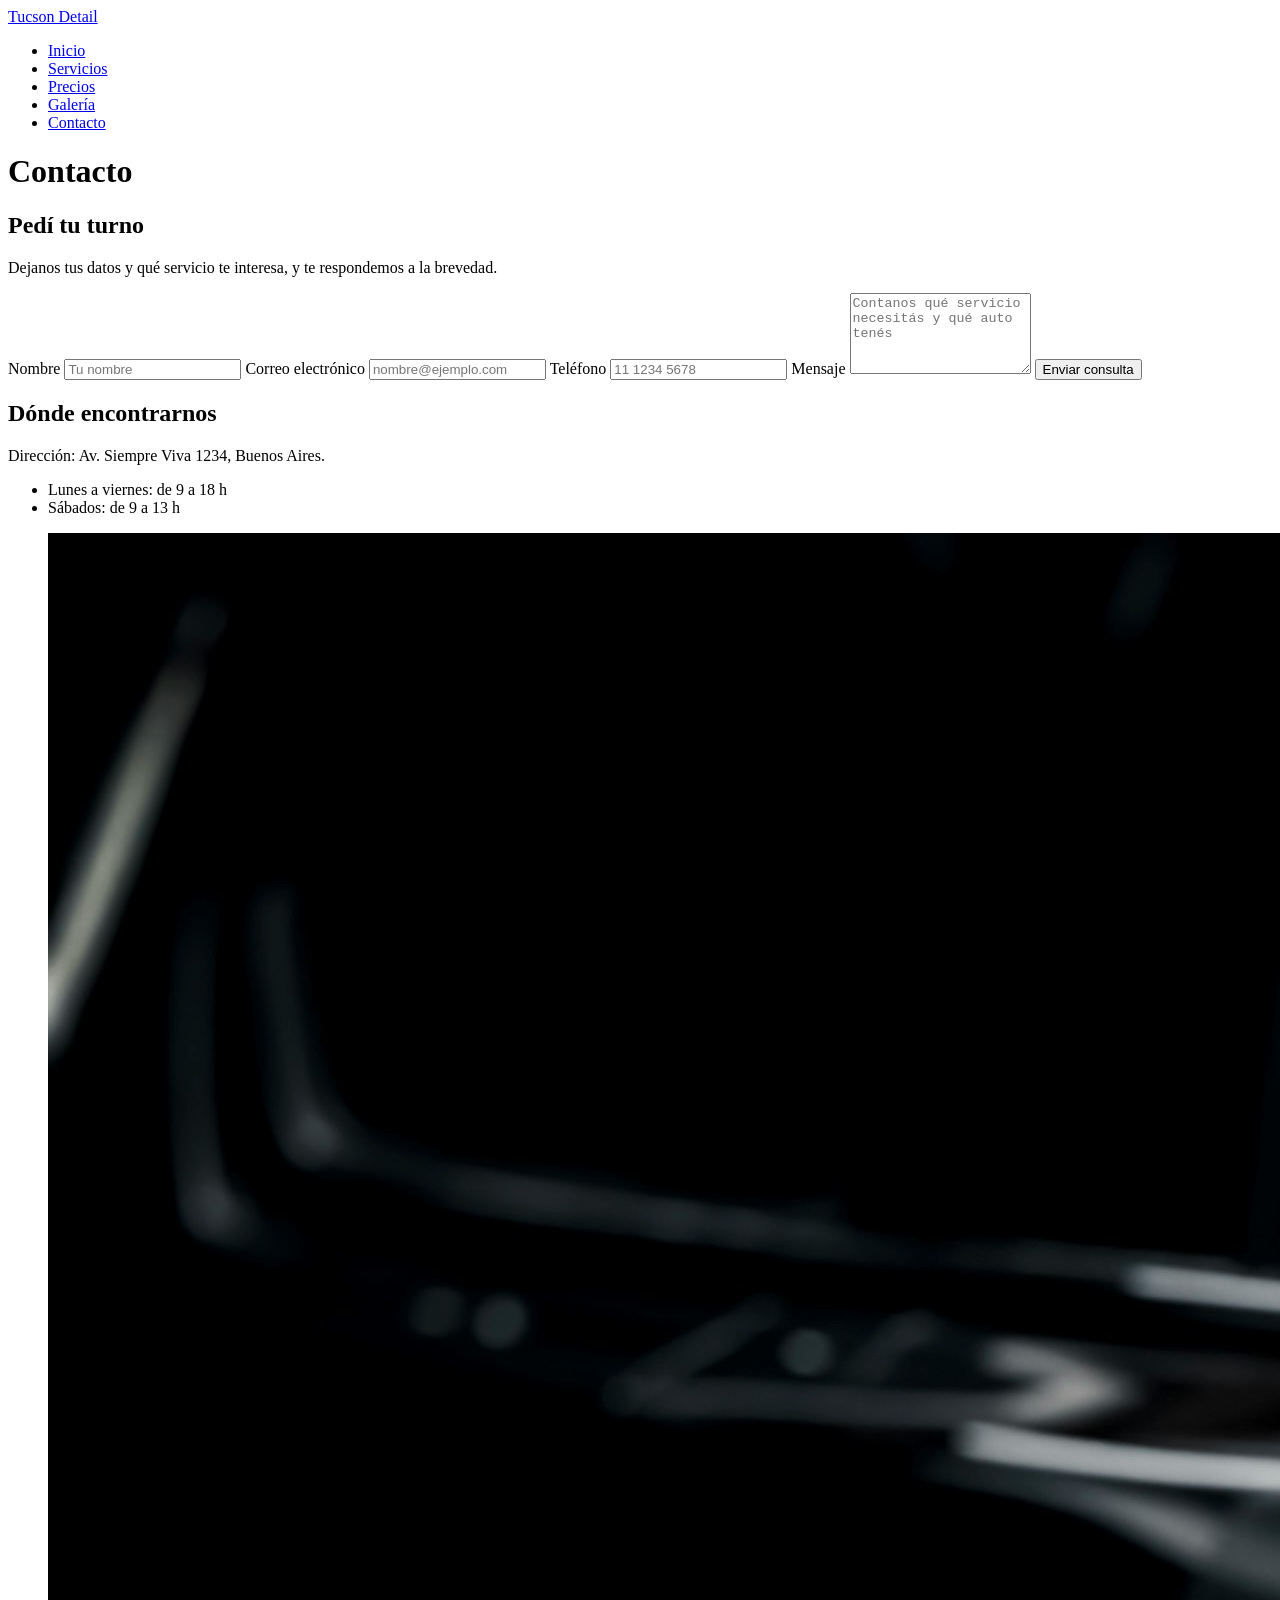
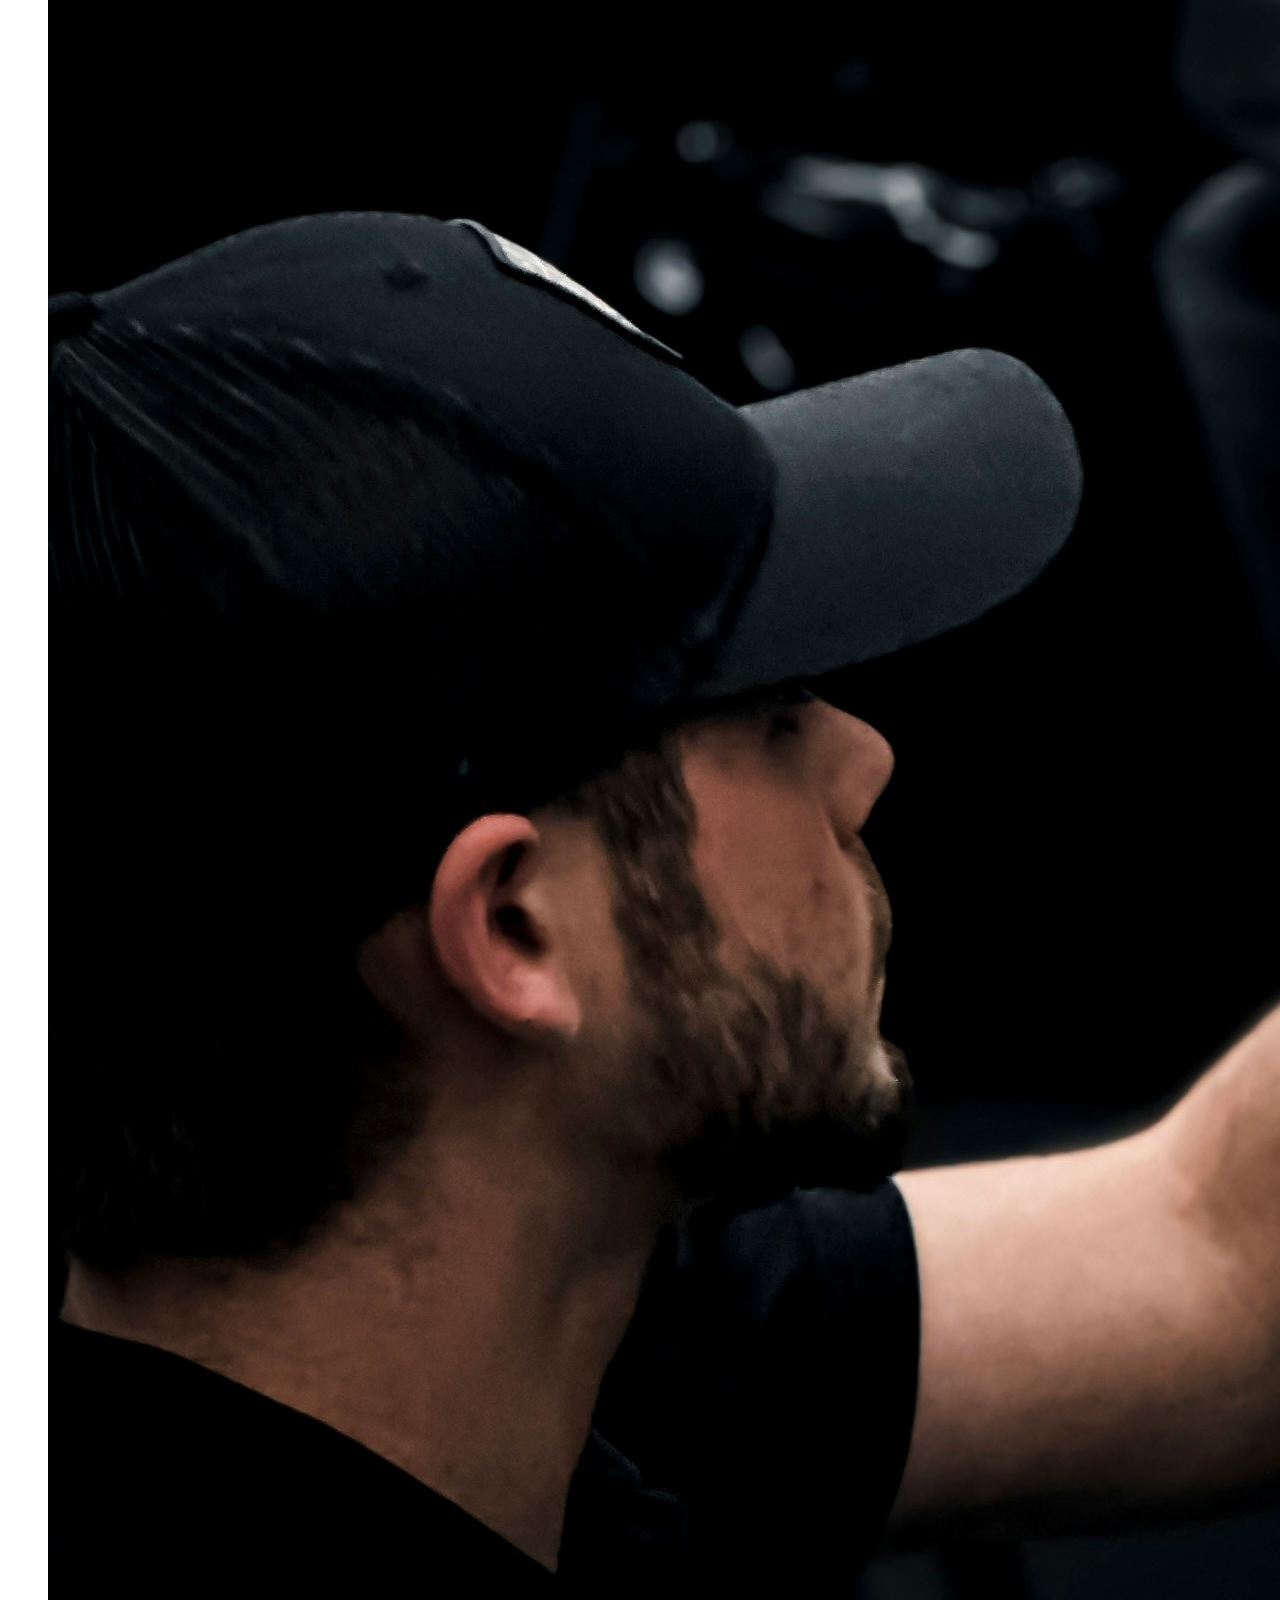
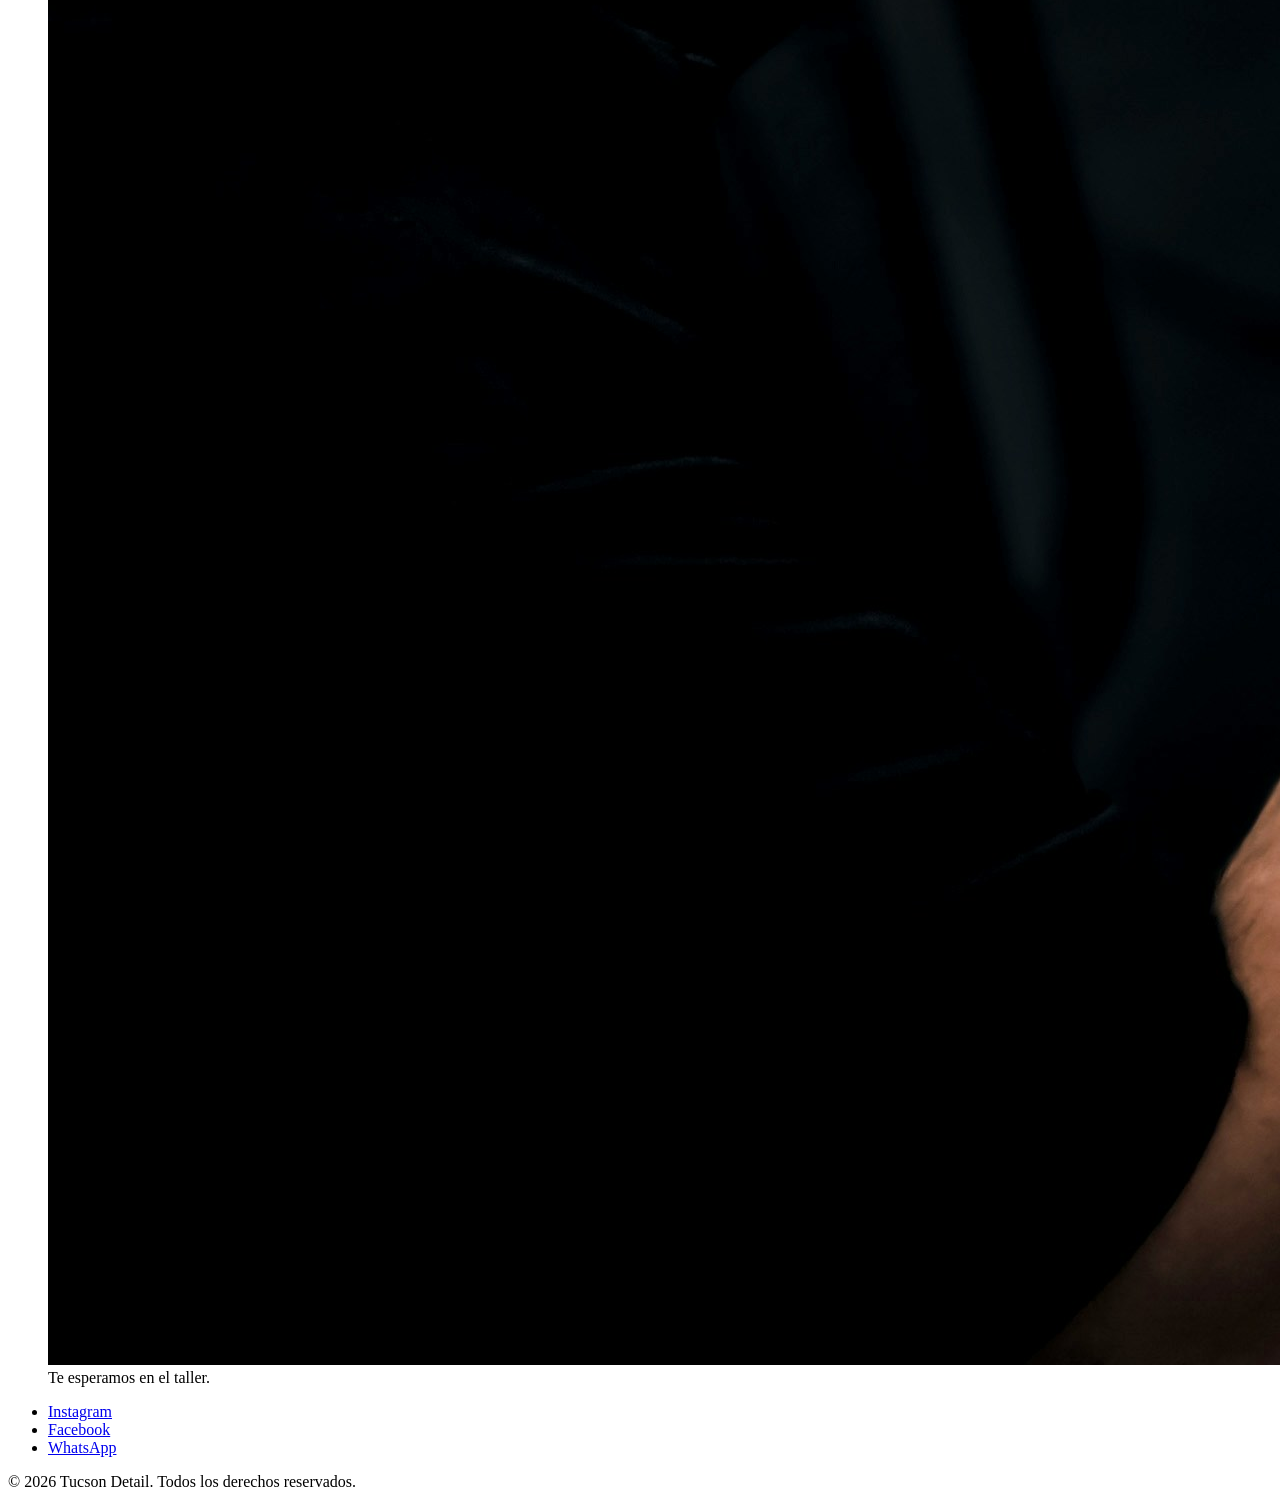
==== pages/contacto.html @ 4cf197ab "Add files via upload 1° PRE ENTREGA MODULO 1" ====
<!DOCTYPE html>
<html lang="es">
<head>
    <meta charset="UTF-8">
    <meta name="viewport" content="width=device-width, initial-scale=1.0">
    <!-- Titulo -->
    <title>Tucson Detail | Contacto</title>
</head>
<body>
    <!-- Encabezado -->
    <header>
        <a href="../index.html">Tucson Detail</a>
        <nav>
            <ul>
                <li>
                    <a href="../index.html">Inicio</a>
                </li>
                <li>
                    <a href="./servicios.html">Servicios</a>
                </li>
                <li>
                    <a href="./precios.html">Precios</a>
                </li>
                <li>
                    <a href="./galeria.html">Galería</a>
                </li>
                <li>
                    <a href="./contacto.html">Contacto</a>
                </li>
            </ul>
        </nav>
    </header>
    <!-- Cuerpo Principal -->
    <main>
        <h1>Contacto</h1>
        <section>
            <h2>Pedí tu turno</h2>
            <p>Dejanos tus datos y qué servicio te interesa, y te respondemos a la brevedad.</p>
            <form action="#" method="post">
                <label for="nombre">Nombre</label>
                <input type="text" id="nombre" name="nombre" placeholder="Tu nombre" required>

                <label for="email">Correo electrónico</label>
                <input type="email" id="email" name="email" placeholder="nombre@ejemplo.com" required>

                <label for="telefono">Teléfono</label>
                <input type="tel" id="telefono" name="telefono" placeholder="11 1234 5678">

                <label for="mensaje">Mensaje</label>
                <textarea id="mensaje" name="mensaje" rows="5" placeholder="Contanos qué servicio necesitás y qué auto tenés" required></textarea>

                <input type="submit" value="Enviar consulta">
            </form>
        </section>
        <section>
            <h2>Dónde encontrarnos</h2>
            <p>Dirección: Av. Siempre Viva 1234, Buenos Aires.</p>
            <ul>
                <li>Lunes a viernes: de 9 a 18 h</li>
                <li>Sábados: de 9 a 13 h</li>
            </ul>
            <figure>
                <img src="../assets/pulido.jpg" alt="Proceso de pulido camioneta negra">
                <figcaption>Te esperamos en el taller.</figcaption>
            </figure>
        </section>
    </main>
    <!-- Pie -->
    <footer>
        <ul>
            <li>
                <a href="https://www.instagram.com/" target="_blank">Instagram</a>
            </li>
            <li>
                <a href="https://www.facebook.com/" target="_blank">Facebook</a>
            </li>
            <li>
                <a href="https://web.whatsapp.com/" target="_blank">WhatsApp</a>
            </li>
        </ul>
        <p>&copy; 2026 Tucson Detail. Todos los derechos reservados.</p>
    </footer>
</body>
</html>
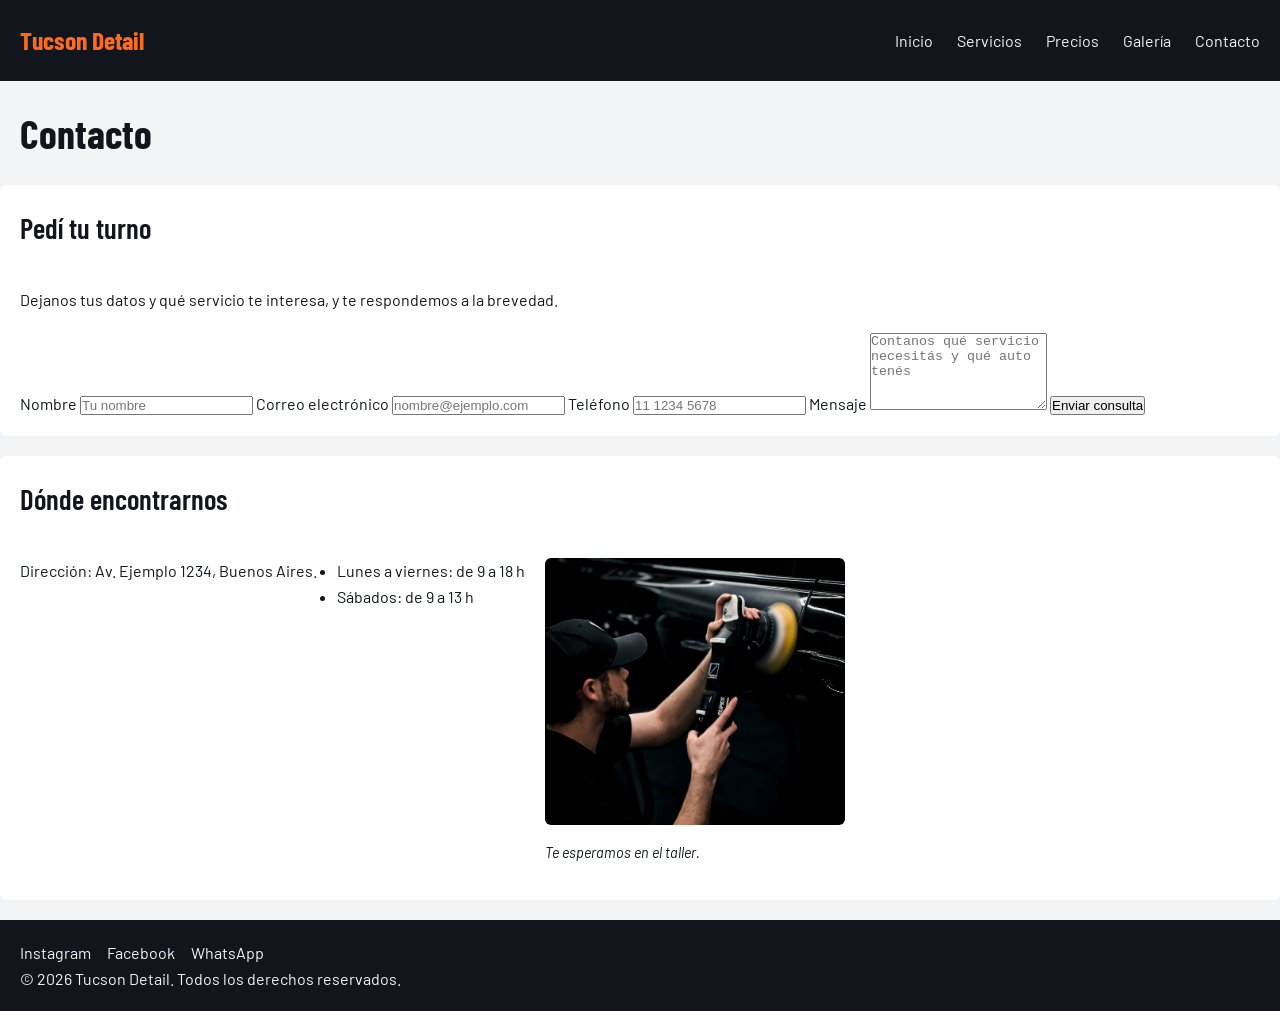
==== commit daca2431: "Add files via upload Pre-entrega Módulo 3: navbar y layout con Flexbox" ====
--- a/pages/contacto.html
+++ b/pages/contacto.html
@@ -5,80 +5,86 @@
     <meta name="viewport" content="width=device-width, initial-scale=1.0">
     <!-- Titulo -->
     <title>Tucson Detail | Contacto</title>
+    <!-- Fuentes de Google Fonts -->
+    <link rel="preconnect" href="https://fonts.googleapis.com">
+    <link rel="preconnect" href="https://fonts.gstatic.com" crossorigin>
+    <link href="https://fonts.googleapis.com/css2?family=Barlow+Condensed:wght@600;700&family=Barlow:wght@400;600&display=swap" rel="stylesheet">
+    <!-- Estilos -->
+    <link rel="stylesheet" href="../styles/styles.css">
 </head>
 <body>
     <!-- Encabezado -->
-    <header>
-        <a href="../index.html">Tucson Detail</a>
-        <nav>
-            <ul>
-                <li>
-                    <a href="../index.html">Inicio</a>
+    <header class="header">
+        <a class="logo" href="../index.html">Tucson Detail</a>
+        <nav class="nav">
+            <ul class="menu">
+                <li class="menu-item">
+                    <a class="menu-link" href="../index.html">Inicio</a>
                 </li>
-                <li>
-                    <a href="./servicios.html">Servicios</a>
+                <li class="menu-item">
+                    <a class="menu-link" href="./servicios.html">Servicios</a>
                 </li>
-                <li>
-                    <a href="./precios.html">Precios</a>
+                <li class="menu-item">
+                    <a class="menu-link" href="./precios.html">Precios</a>
                 </li>
-                <li>
-                    <a href="./galeria.html">Galería</a>
+                <li class="menu-item">
+                    <a class="menu-link" href="./galeria.html">Galería</a>
                 </li>
-                <li>
-                    <a href="./contacto.html">Contacto</a>
+                <li class="menu-item">
+                    <a class="menu-link" href="./contacto.html">Contacto</a>
                 </li>
             </ul>
         </nav>
     </header>
     <!-- Cuerpo Principal -->
     <main>
-        <h1>Contacto</h1>
-        <section>
-            <h2>Pedí tu turno</h2>
+        <h1 class="titulo-principal">Contacto</h1>
+        <section class="seccion">
+            <h2 class="titulo-seccion">Pedí tu turno</h2>
             <p>Dejanos tus datos y qué servicio te interesa, y te respondemos a la brevedad.</p>
-            <form action="#" method="post">
+            <form class="formulario" action="#" method="post">
                 <label for="nombre">Nombre</label>
-                <input type="text" id="nombre" name="nombre" placeholder="Tu nombre" required>
+                <input class="campo" type="text" id="nombre" name="nombre" placeholder="Tu nombre" required>
 
                 <label for="email">Correo electrónico</label>
-                <input type="email" id="email" name="email" placeholder="nombre@ejemplo.com" required>
+                <input class="campo" type="email" id="email" name="email" placeholder="nombre@ejemplo.com" required>
 
                 <label for="telefono">Teléfono</label>
-                <input type="tel" id="telefono" name="telefono" placeholder="11 1234 5678">
+                <input class="campo" type="tel" id="telefono" name="telefono" placeholder="11 1234 5678">
 
                 <label for="mensaje">Mensaje</label>
-                <textarea id="mensaje" name="mensaje" rows="5" placeholder="Contanos qué servicio necesitás y qué auto tenés" required></textarea>
+                <textarea class="campo" id="mensaje" name="mensaje" rows="5" placeholder="Contanos qué servicio necesitás y qué auto tenés" required></textarea>
 
-                <input type="submit" value="Enviar consulta">
+                <input class="boton" type="submit" value="Enviar consulta">
             </form>
         </section>
-        <section>
-            <h2>Dónde encontrarnos</h2>
-            <p>Dirección: Av. Siempre Viva 1234, Buenos Aires.</p>
-            <ul>
+        <section class="seccion">
+            <h2 class="titulo-seccion">Dónde encontrarnos</h2>
+            <p>Dirección: Av. Ejemplo 1234, Buenos Aires.</p>
+            <ul class="lista">
                 <li>Lunes a viernes: de 9 a 18 h</li>
                 <li>Sábados: de 9 a 13 h</li>
             </ul>
-            <figure>
+            <figure class="figura">
                 <img src="../assets/pulido.jpg" alt="Proceso de pulido camioneta negra">
                 <figcaption>Te esperamos en el taller.</figcaption>
             </figure>
         </section>
     </main>
     <!-- Pie -->
-    <footer>
-        <ul>
-            <li>
-                <a href="https://www.instagram.com/" target="_blank">Instagram</a>
+    <footer class="footer">
+        <ul class="redes">
+            <li class="red-item">
+                <a class="red-enlace" href="https://www.instagram.com/" target="_blank">Instagram</a>
             </li>
-            <li>
-                <a href="https://www.facebook.com/" target="_blank">Facebook</a>
+            <li class="red-item">
+                <a class="red-enlace" href="https://www.facebook.com/" target="_blank">Facebook</a>
             </li>
-            <li>
-                <a href="https://web.whatsapp.com/" target="_blank">WhatsApp</a>
+            <li class="red-item">
+                <a class="red-enlace" href="https://web.whatsapp.com/" target="_blank">WhatsApp</a>
             </li>
         </ul>
-        <p>&copy; 2026 Tucson Detail. Todos los derechos reservados.</p>
+        <p class="copyright">&copy; 2026 Tucson Detail. Todos los derechos reservados.</p>
     </footer>
 </body>
 </html>
--- a/styles/styles.css
+++ b/styles/styles.css
@@ -0,0 +1,181 @@
+/* ==========================================================
+   TUCSON DETAIL · styles.css (versión básica)
+   ========================================================== */
+
+
+/* ---------- 1. RESET Y VARIABLES ---------- */
+
+* {
+    margin: 0;
+    padding: 0;
+    box-sizing: border-box;
+}
+
+:root {
+    /* Paleta de colores */
+    --color-primario: #12161c;
+    --color-secundario: #2c4a63;
+    --color-acento: #ff6b1a;
+    --color-fondo: #f2f4f6;
+    --color-superficie: #ffffff;
+    --color-texto: #12161c;
+    --color-texto-claro: #f2f4f6;
+
+    /* Tipografías */
+    --fuente-titulos: 'Barlow Condensed', 'Arial Narrow', sans-serif;
+    --fuente-cuerpo: 'Barlow', Arial, sans-serif;
+}
+
+
+/* ---------- 2. BASE Y TIPOGRAFÍA ---------- */
+
+body {
+    font-family: var(--fuente-cuerpo);
+    font-weight: 400;
+    font-size: 1rem;
+    line-height: 1.6;
+    color: var(--color-texto);
+    background-color: var(--color-fondo);
+}
+
+h1,
+h2,
+h3 {
+    font-family: var(--fuente-titulos);
+}
+
+h1 {
+    font-size: 2.5rem;
+    font-weight: 700;
+}
+
+h2 {
+    font-size: 1.8rem;
+    font-weight: 600;
+}
+
+h3 {
+    font-size: 1.4rem;
+    font-weight: 600;
+}
+
+a {
+    color: inherit;
+    text-decoration: none;
+}
+
+img {
+    max-width: 100%;
+    height: auto;
+}
+
+
+/* ---------- 3. HEADER Y NAVEGACIÓN ---------- */
+
+.header {
+    padding: 1.25rem;
+    display: flex;
+    justify-content: space-between;
+    align-items: center;
+    background-color: var(--color-primario);
+    color: var(--color-texto-claro);
+}
+
+.logo {
+    font-family: var(--fuente-titulos);
+    font-size: 1.6rem;
+    font-weight: 700;
+    color: var(--color-acento);
+}
+
+.menu {
+    list-style: none;
+    display: flex;
+    gap: 1.5rem;
+}
+
+
+/* ---------- 4. CONTENIDO PRINCIPAL ---------- */
+
+.titulo-principal {
+    padding: 1.25rem;
+}
+
+.hero {
+    padding: 1.25rem;
+    background-color: var(--color-secundario);
+    color: var(--color-texto-claro);
+    text-align: center;
+}
+
+.seccion {
+    display: flex;
+    flex-wrap: wrap;
+    gap: 1.25rem;
+    padding: 1.25rem;
+    margin-bottom: 1.25rem;
+    background-color: var(--color-superficie);
+    border-radius: 6px;
+}
+
+.titulo-seccion {
+    flex-basis: 100%;
+    margin-bottom: 1rem;
+}
+
+.tarjeta {
+    flex: 1 1 300px;
+    padding: 1.25rem;
+    border-radius: 6px;
+    background-color: var(--color-fondo);
+}
+
+.tarjeta-ancha {
+    flex-basis: 100%;
+}
+
+
+/* ---------- 5. IMÁGENES ---------- */
+
+.figura {
+    display: flex;
+    flex-wrap: wrap;
+    gap: 1rem;
+    margin-bottom: 1rem;
+}
+
+.figura img {
+    width: 300px;
+    height: 267px;
+    object-fit: cover;
+    border-radius: 6px;
+}
+
+.figura figcaption {
+    flex-basis: 100%;
+    font-size: 0.9rem;
+    font-style: italic;
+}
+
+.figura-centrada {
+    justify-content: center;
+}
+
+.figura-centrada figcaption {
+    text-align: center;
+}
+
+
+/* ---------- 6. FOOTER ---------- */
+
+.footer {
+    padding: 1.25rem;
+    background-color: var(--color-primario);
+    color: var(--color-texto-claro);
+}
+
+.redes {
+    display: flex;
+    gap: 1rem;
+    list-style: none;
+}
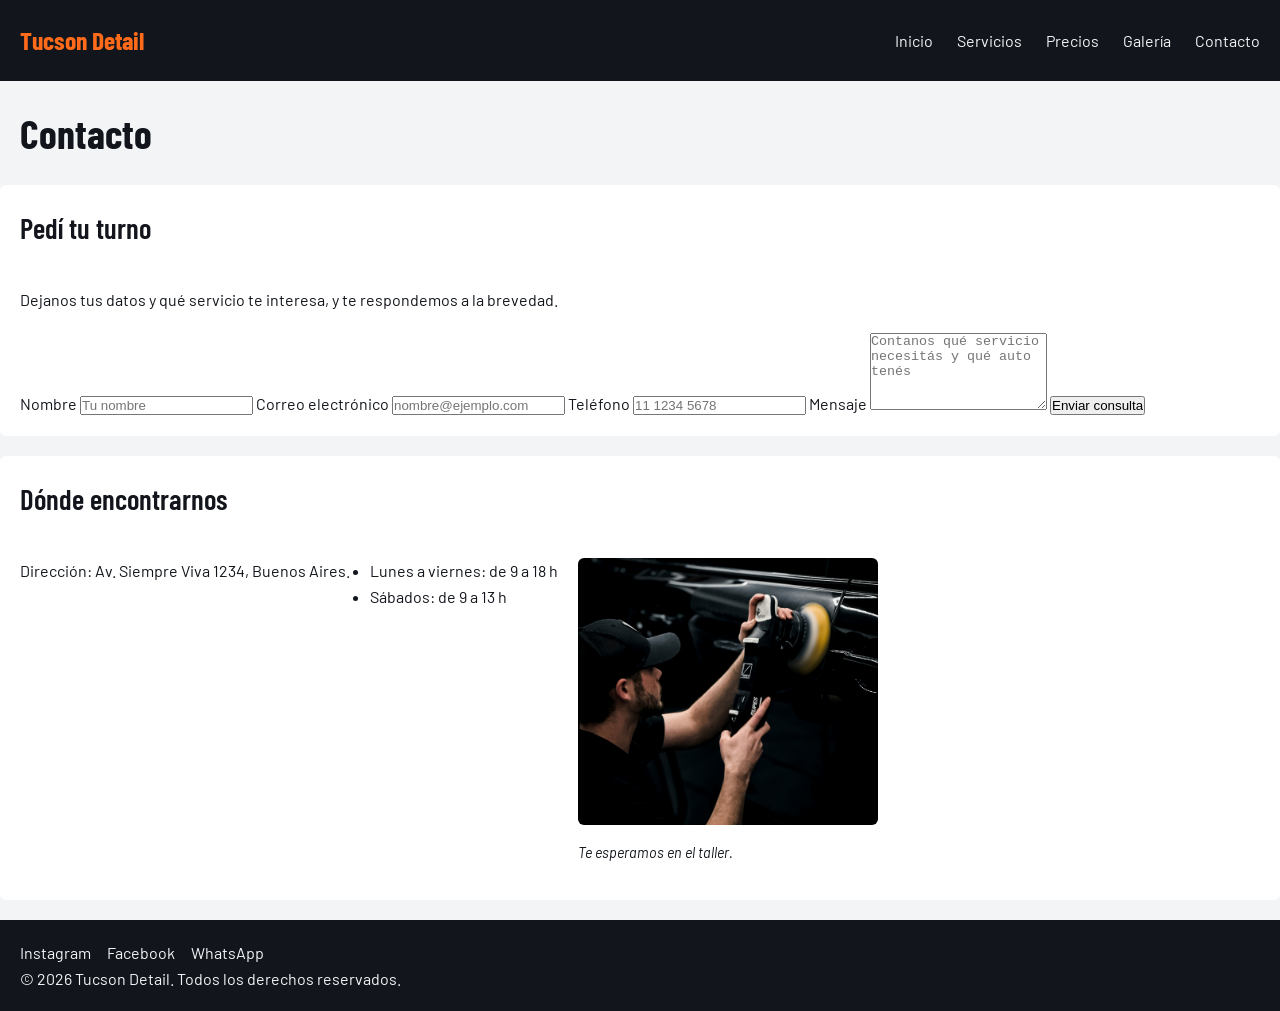
==== commit a5a12630: "Actualizacion contacto. Termine de completar lo requerido para el modulo 2 en contacto, avance un po" ====
--- a/pages/contacto.html
+++ b/pages/contacto.html
@@ -60,7 +60,7 @@
         </section>
         <section class="seccion">
             <h2 class="titulo-seccion">Dónde encontrarnos</h2>
-            <p>Dirección: Av. Ejemplo 1234, Buenos Aires.</p>
+            <p>Dirección: Av. Siempre Viva 1234, Buenos Aires.</p>
             <ul class="lista">
                 <li>Lunes a viernes: de 9 a 18 h</li>
                 <li>Sábados: de 9 a 13 h</li>
--- a/styles/styles.css
+++ b/styles/styles.css
@@ -123,6 +123,10 @@
     margin-bottom: 1rem;
 }
 
+.texto-seccion {
+    flex-basis: 100%;
+}
+
 .tarjeta {
     flex: 1 1 300px;
     padding: 1.25rem;
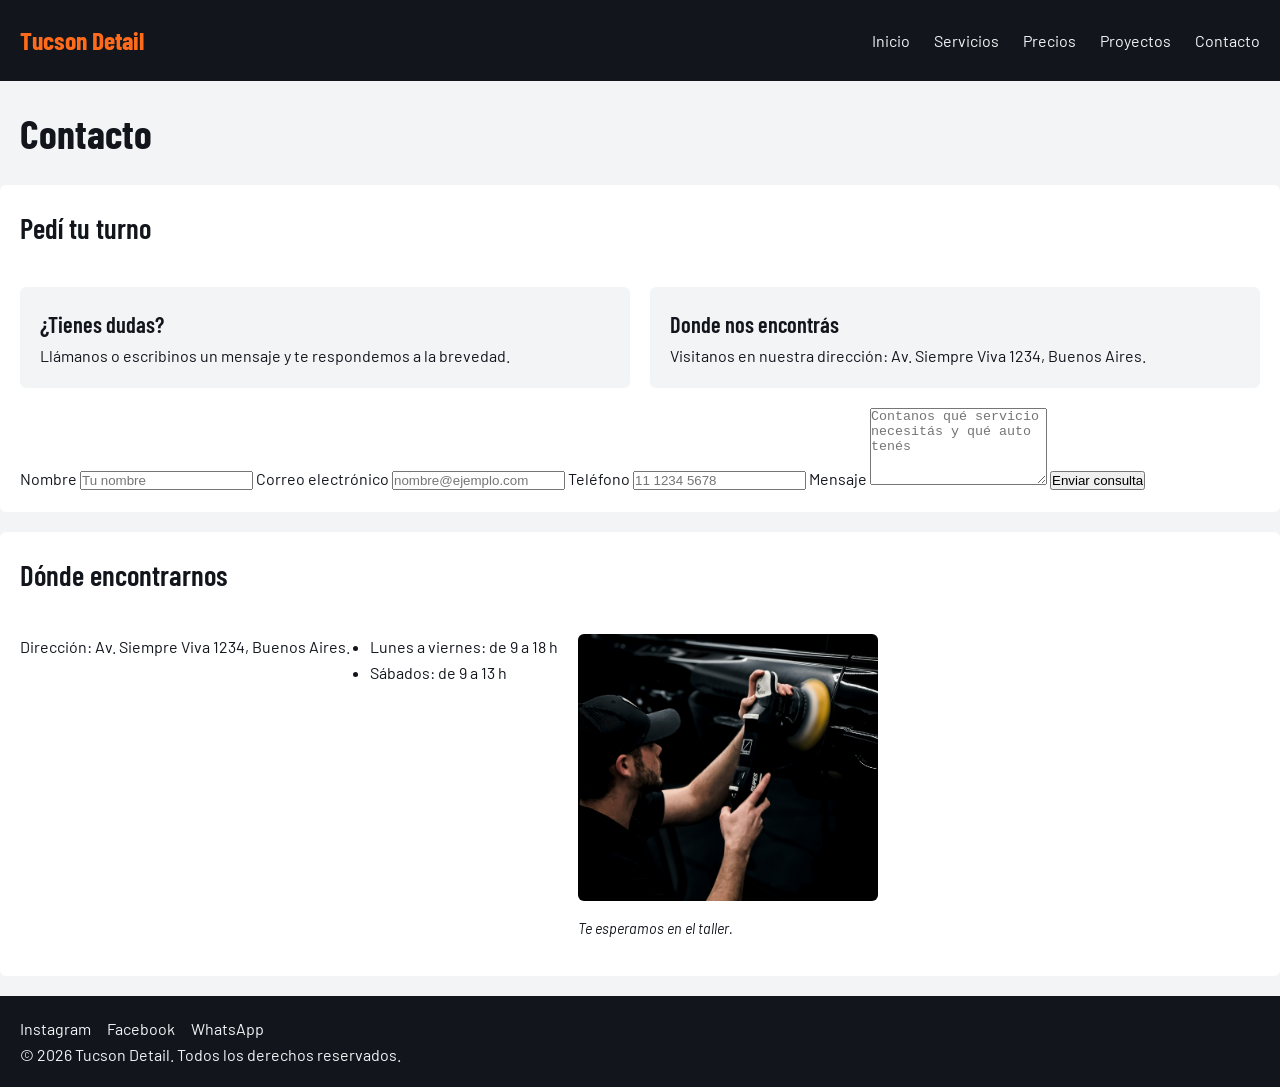
==== commit 34d935f9: "Add files via upload Modificacion del link de enlace de galeria a proyectos" ====
--- a/pages/contacto.html
+++ b/pages/contacto.html
@@ -28,7 +28,7 @@
                     <a class="menu-link" href="./precios.html">Precios</a>
                 </li>
                 <li class="menu-item">
-                    <a class="menu-link" href="./galeria.html">Galería</a>
+                    <a class="menu-link" href="./proyectos.html">Proyectos</a>
                 </li>
                 <li class="menu-item">
                     <a class="menu-link" href="./contacto.html">Contacto</a>
@@ -41,7 +41,14 @@
         <h1 class="titulo-principal">Contacto</h1>
         <section class="seccion">
             <h2 class="titulo-seccion">Pedí tu turno</h2>
-            <p>Dejanos tus datos y qué servicio te interesa, y te respondemos a la brevedad.</p>
+            <article class="tarjeta">
+                <h3 class="titulo-tarjeta">¿Tienes dudas?</h3>
+                <p class="texto-tarjeta">Llámanos o escribinos un mensaje y te respondemos a la brevedad.</p>
+            </article>
+            <article class="tarjeta">
+                <h3 class="titulo-tarjeta">Donde nos encontrás</h3>
+                <p class="texto-tarjeta">Visitanos en nuestra dirección: Av. Siempre Viva 1234, Buenos Aires.</p>
+            </article>
             <form class="formulario" action="#" method="post">
                 <label for="nombre">Nombre</label>
                 <input class="campo" type="text" id="nombre" name="nombre" placeholder="Tu nombre" required>
